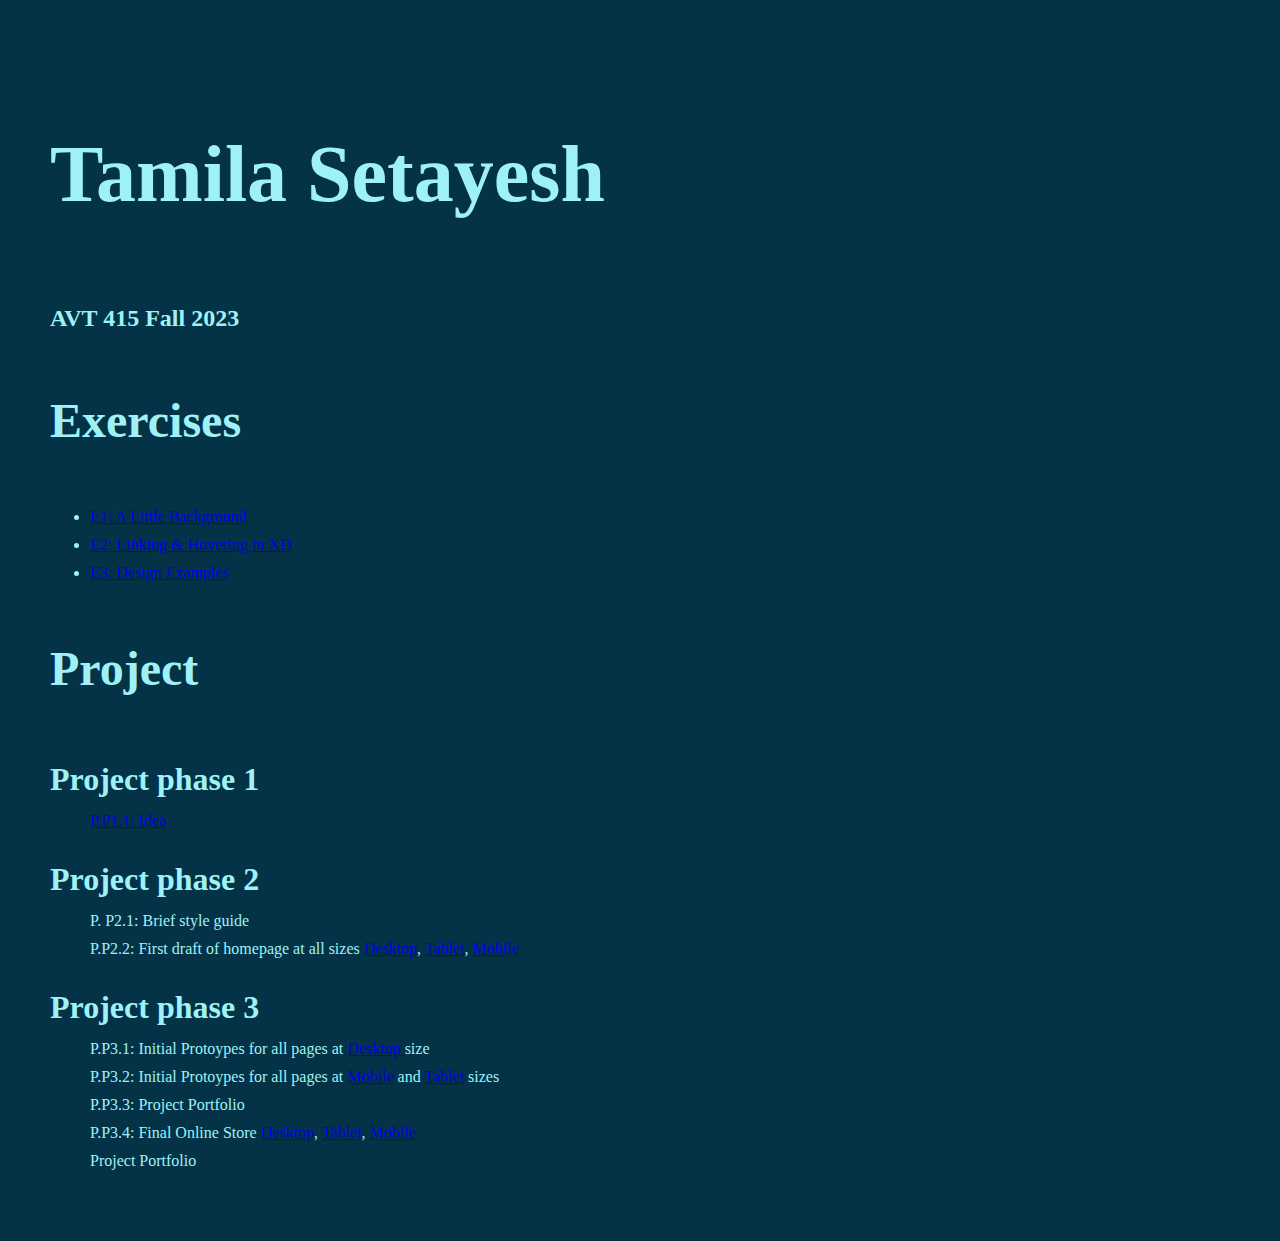
==== index.html @ e22105d7 "Update index.html" ====
<!doctype html>
<html>
<head>
<meta charset="UTF-8">
<title>Course work of Tamila Setayesh</title>
<link rel="stylesheet" href="css/main.css">
</head>

<body>
<h1>Tamila Setayesh</h1>
	<h4>AVT 415 Fall 2023</h4>
		<div class="column"><h2>Exercises</h2>
			<ul>
			<li><a href= "https://xd.adobe.com/view/10ba58d9-aff0-49b9-9766-f0cc86d1b028-45e9/">E1: A Little Background</a></li>
			<li><a href= "https://xd.adobe.com/view/1d4ed2be-74c3-41bf-8e78-43e73dde755b-481d/">E2: Linking & Hovering in XD</a></li>
			<li><a href= "https://xd.adobe.com/view/aa833ee6-144c-4562-87b8-64d4453eeb4b-ffd0/">E3: Design Examples</a></li>	
			</ul>
		</div>

	<div class="column">
		<h2>Project</h2>
			<dl>
				<dt>Project phase 1</dt>
			<dd><a href= "p_process/P1Ideas.html">P.P1.1: Idea</a></dd>
			<dd></dd>
			</dl>
			<dl>
				<dt>Project phase 2</dt>
			<dd>P. P2.1: Brief style guide
			</dd>
			<dd>P.P2.2: First draft of homepage at all sizes <a href="#">Desktop</a>, <a href="#"> Tablet</a>, <a href="#"> Mobile</a> </dd>
			</dl>
			<dl>
				<dt>Project phase 3</dt>
			<dd>P.P3.1: Initial Protoypes for all pages at <a href="#">Desktop </a>size </dd>
			<dd>P.P3.2: Initial Protoypes for all pages at <a href="#">Mobile</a> and <a href="#">Tablet</a> sizes</dd>
			<dd>P.P3.3: Project Portfolio</dd>
			<dd>P.P3.4: Final Online Store <a href="#">Desktop</a>, <a href="#"> Tablet</a>, <a href="#"> Mobile</a></dd>
			<dd>Project Portfolio</dd>
</body>
</html>
---- css/main.css ----
@charset "UTF-8";
/* CSS Document */

html {font-size: 100%;} /*16px*/

body {
  background-color: #043246;
  color: #9EF2F6;
  margin: 0;
  padding: 50px;
  line-height: 1.75;
}
h1 {

  font-size: 5em;
}

h2 {font-size: 3em;

}

h4 {font-size: 1.5em;
margin-top: 0;

}

dt {
	font-size: 2em;
	font-weight: bold;
}
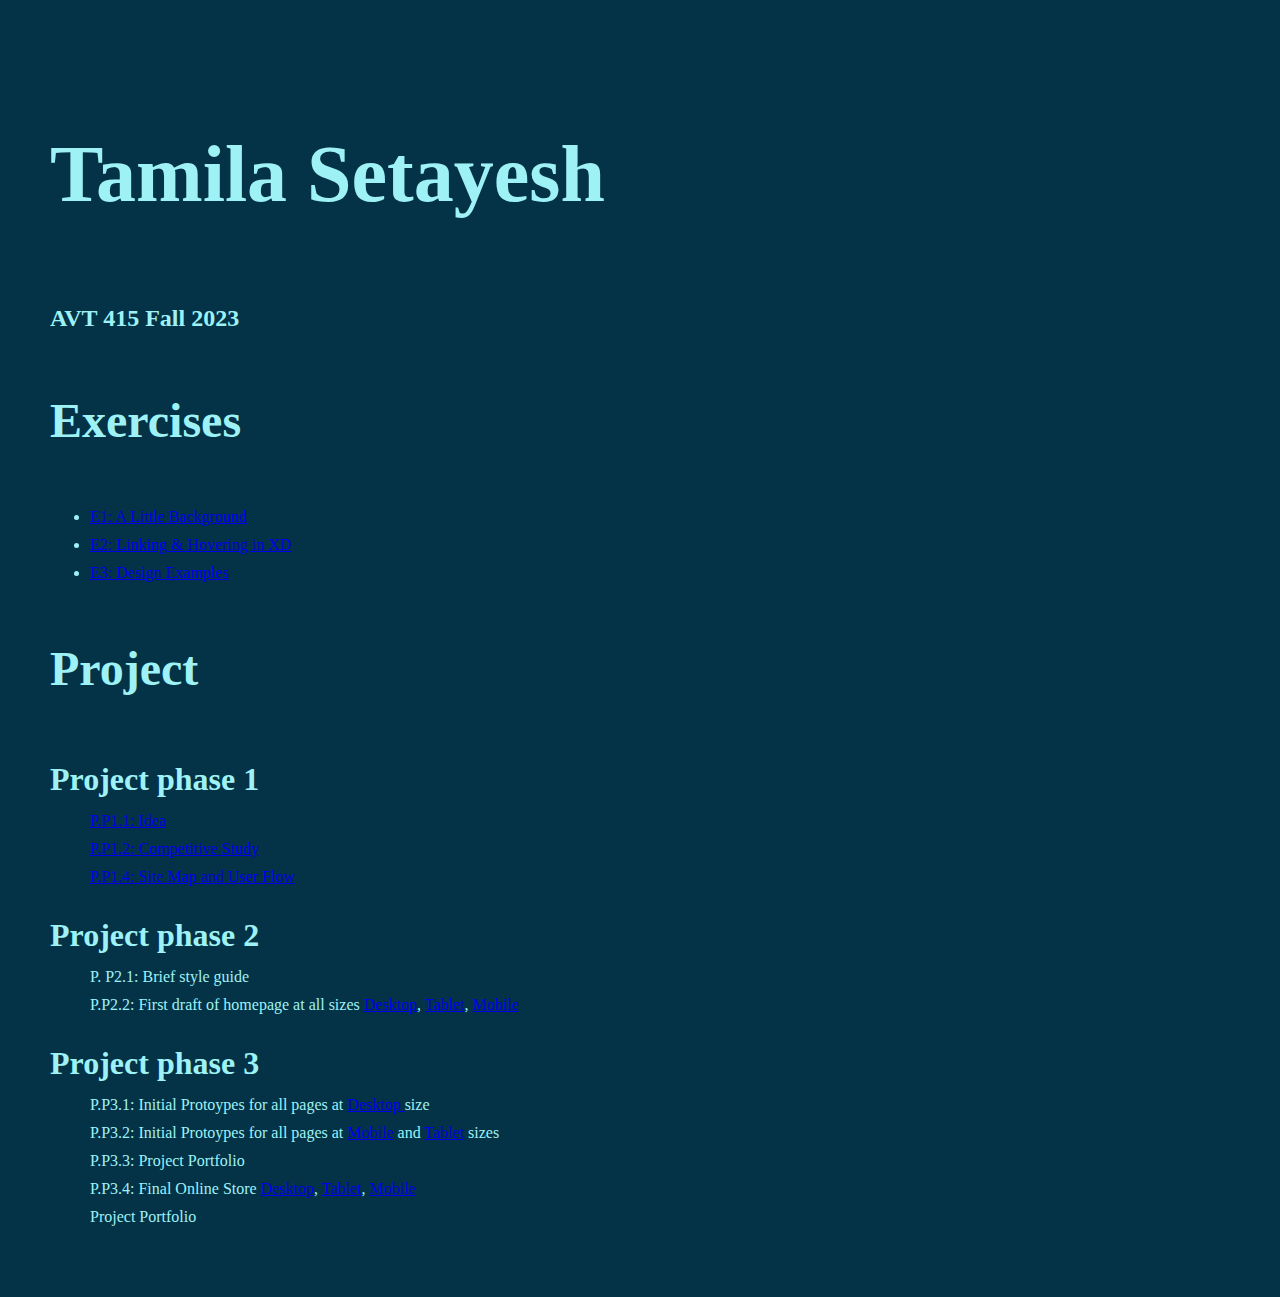
==== commit 0f16689a: "Update index.html" ====
--- a/index.html
+++ b/index.html
@@ -22,6 +22,8 @@
 			<dl>
 				<dt>Project phase 1</dt>
 			<dd><a href= "p_process/P1Ideas.html">P.P1.1: Idea</a></dd>
+			<dd><a href= "p_process/P1.2 Competitive Study.xd">P.P1.2: Competitive Study</a></dd>
+			<dd><a href= "p_process/P1.4 Site Map and User Flow.xd">P.P1.4: Site Map and User Flow</a></dd>
 			<dd></dd>
 			</dl>
 			<dl>
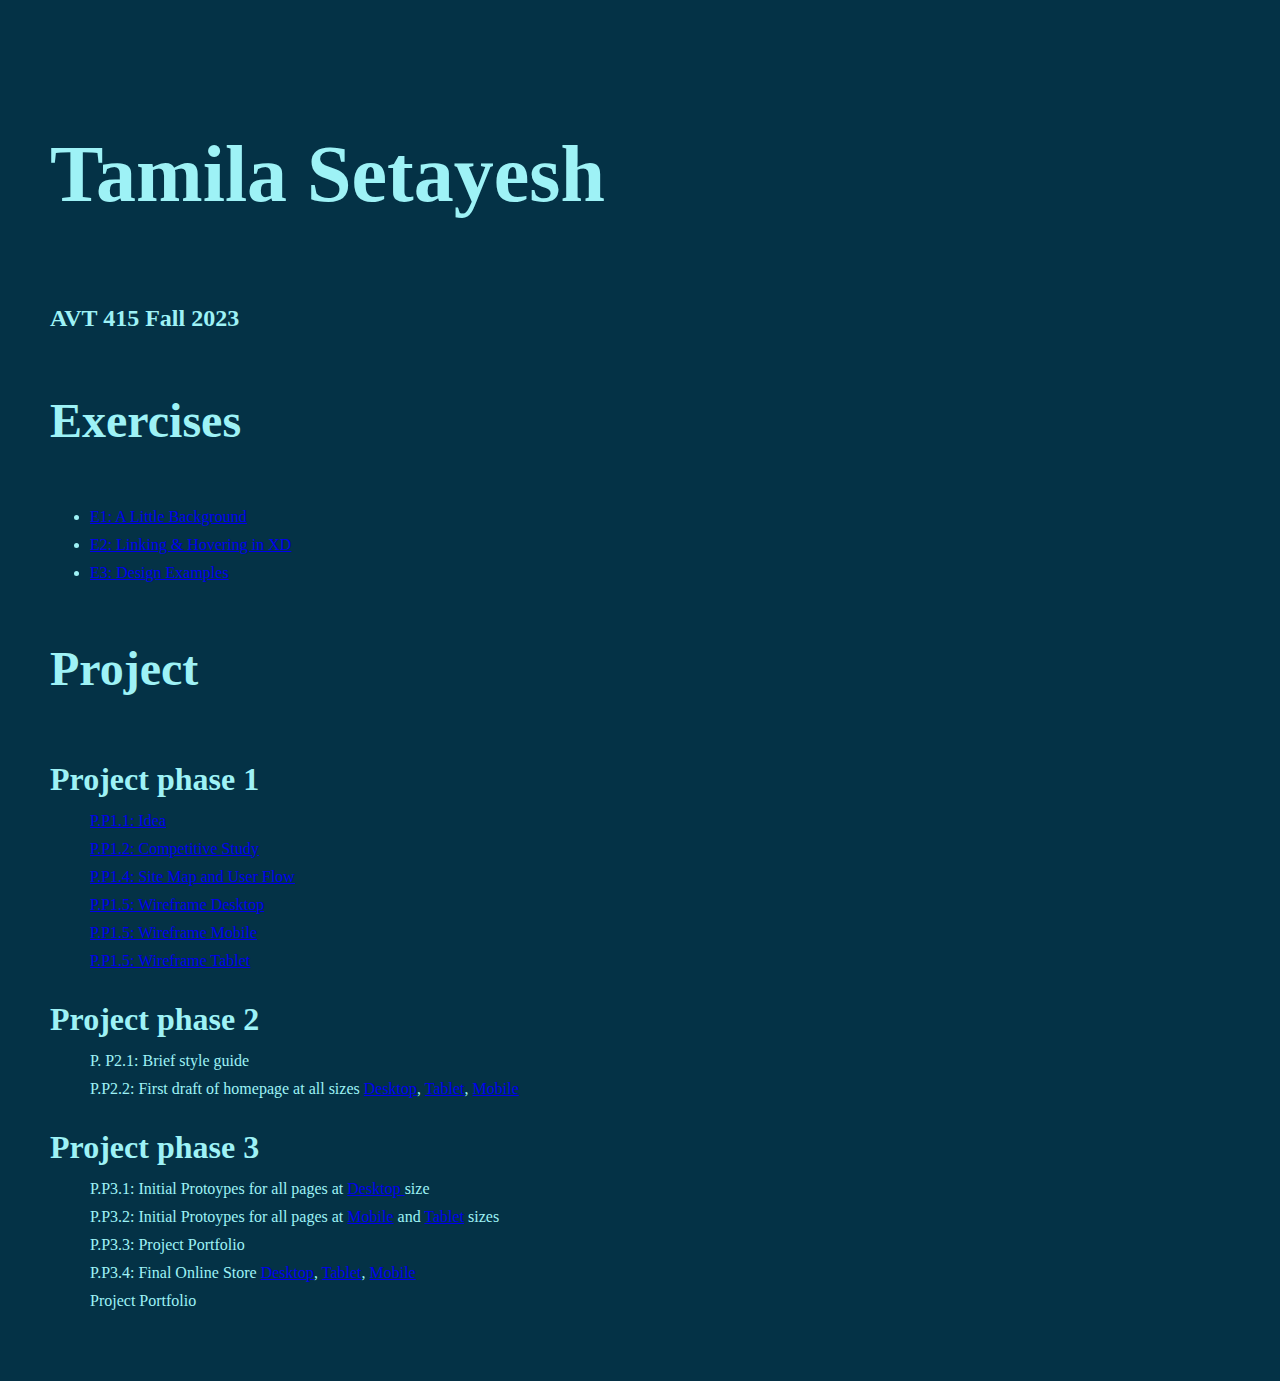
==== commit 1c5ee6e7: "Update index.html" ====
--- a/index.html
+++ b/index.html
@@ -22,8 +22,11 @@
 			<dl>
 				<dt>Project phase 1</dt>
 			<dd><a href= "p_process/P1Ideas.html">P.P1.1: Idea</a></dd>
-			<dd><a href= "p_process/P1.2 Competitive Study.xd">P.P1.2: Competitive Study</a></dd>
-			<dd><a href= "p_process/P1.4 Site Map and User Flow.xd">P.P1.4: Site Map and User Flow</a></dd>
+			<dd><a href= "https://xd.adobe.com/view/06815357-9e09-4c60-b933-7497dc1419dc-53d2/">P.P1.2: Competitive Study</a></dd>
+			<dd><a href= "https://xd.adobe.com/view/6f978228-96f9-478a-9bf7-db1df733dd86-3ac4/">P.P1.4: Site Map and User Flow</a></dd>
+			<dd><a href= "https://xd.adobe.com/view/fb196ed7-4947-4886-ae69-8904c1dd3047-ae4a/">P.P1.5: Wireframe Desktop</a></dd>
+			<dd><a href= "https://xd.adobe.com/view/b4ba9939-af38-4402-ba1f-70b9f56068df-e1e9/">P.P1.5: Wireframe Mobile</a></dd>
+			<dd><a href= "https://xd.adobe.com/view/93261ba3-19aa-4791-8f9e-7c15203d2183-c675/">P.P1.5: Wireframe Tablet</a></dd>
 			<dd></dd>
 			</dl>
 			<dl>
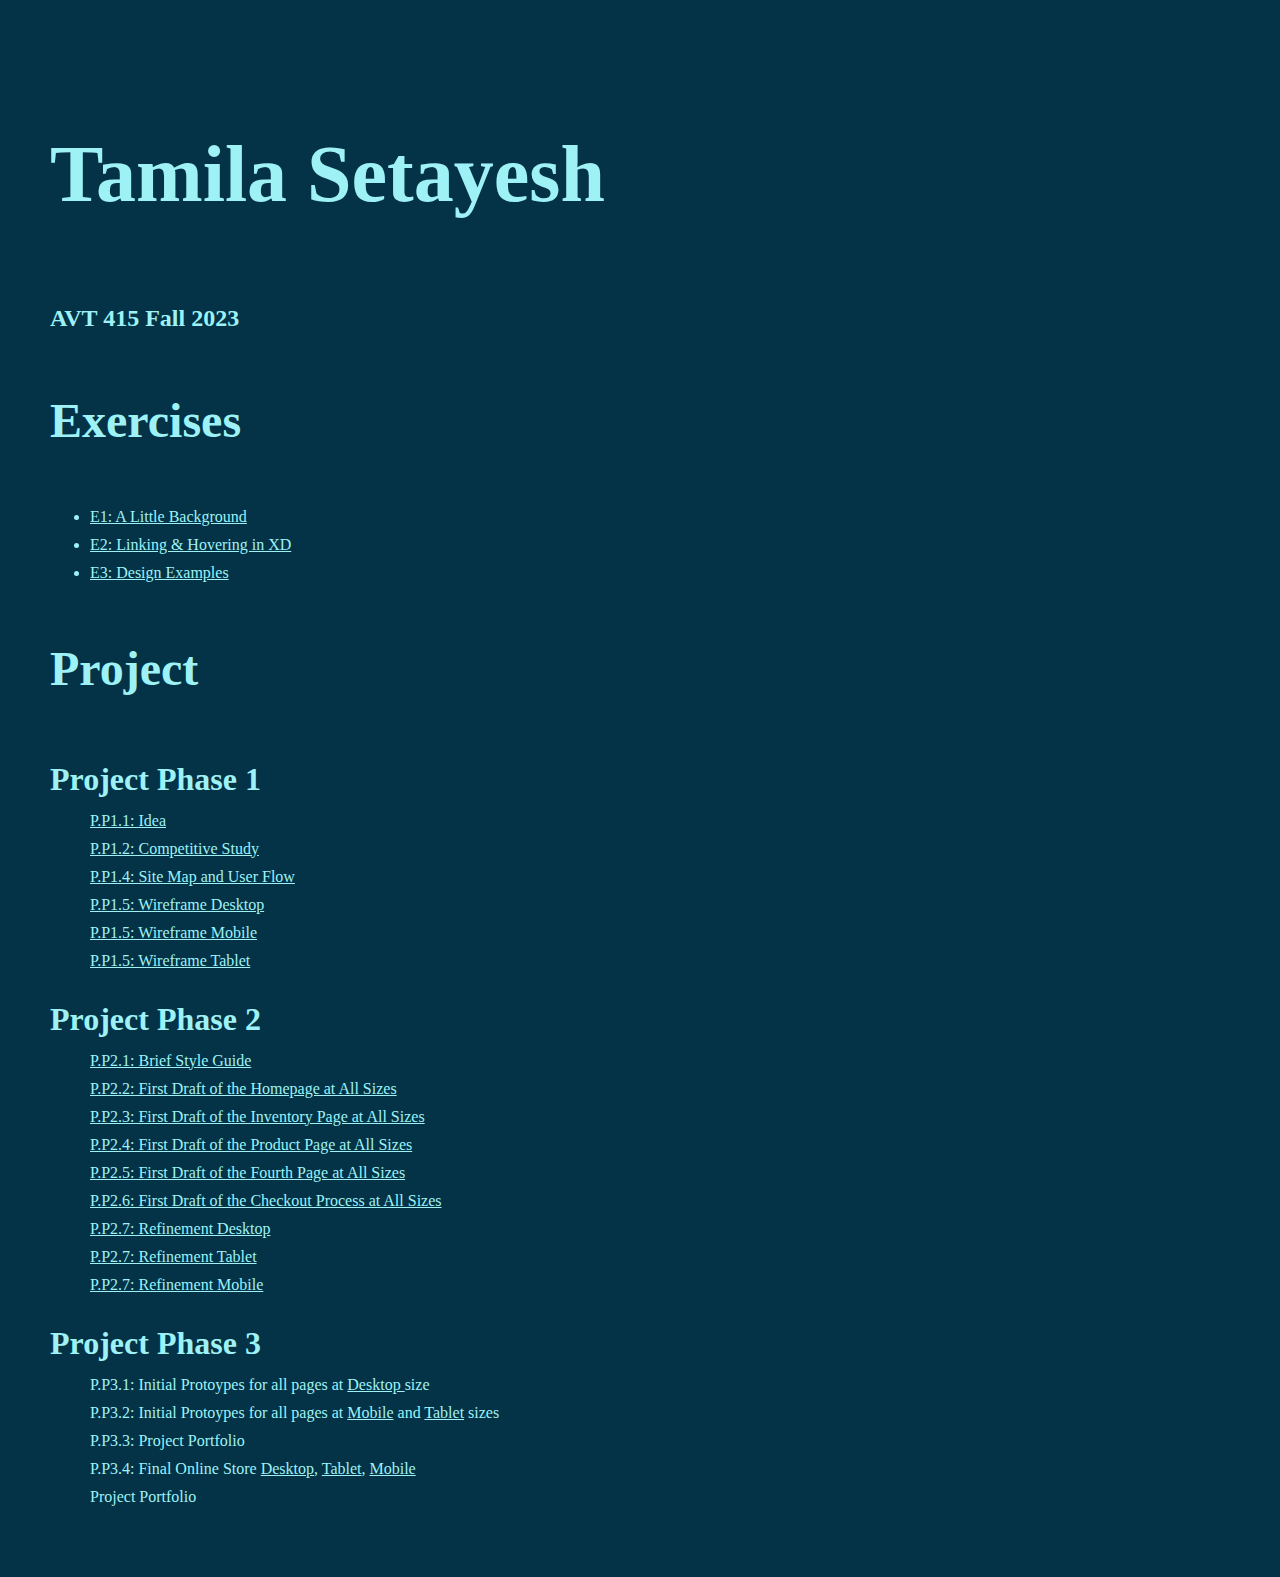
==== commit 7debe0e2: "Update index.html" ====
--- a/index.html
+++ b/index.html
@@ -20,23 +20,30 @@
 	<div class="column">
 		<h2>Project</h2>
 			<dl>
-				<dt>Project phase 1</dt>
-			<dd><a href= "p_process/P1Ideas.html">P.P1.1: Idea</a></dd>
+				<dt>Project Phase 1</dt>
+			<dd><a href= "p_process/P1.1 Idea.html">P.P1.1: Idea</a></dd>
 			<dd><a href= "https://xd.adobe.com/view/06815357-9e09-4c60-b933-7497dc1419dc-53d2/">P.P1.2: Competitive Study</a></dd>
 			<dd><a href= "https://xd.adobe.com/view/6f978228-96f9-478a-9bf7-db1df733dd86-3ac4/">P.P1.4: Site Map and User Flow</a></dd>
 			<dd><a href= "https://xd.adobe.com/view/fb196ed7-4947-4886-ae69-8904c1dd3047-ae4a/">P.P1.5: Wireframe Desktop</a></dd>
 			<dd><a href= "https://xd.adobe.com/view/b4ba9939-af38-4402-ba1f-70b9f56068df-e1e9/">P.P1.5: Wireframe Mobile</a></dd>
 			<dd><a href= "https://xd.adobe.com/view/93261ba3-19aa-4791-8f9e-7c15203d2183-c675/">P.P1.5: Wireframe Tablet</a></dd>
-			<dd></dd>
+				
 			</dl>
 			<dl>
-				<dt>Project phase 2</dt>
-			<dd>P. P2.1: Brief style guide
-			</dd>
-			<dd>P.P2.2: First draft of homepage at all sizes <a href="#">Desktop</a>, <a href="#"> Tablet</a>, <a href="#"> Mobile</a> </dd>
+				<dt>Project Phase 2</dt>
+			<dd><a href= "https://xd.adobe.com/view/e31361be-2137-4226-bb4d-c017acf9e375-b640/">P.P2.1: Brief Style Guide</a></dd>
+			<dd><a href= "https://xd.adobe.com/view/01dcd438-ffe1-44af-9880-2f0d500bf406-548f/">P.P2.2: First Draft of the Homepage at All Sizes</a></dd>
+			<dd><a href= "https://xd.adobe.com/view/ae8ba972-859b-4465-9aaa-772367f88a4c-fbd8/">P.P2.3: First Draft of the Inventory Page at All Sizes</a></dd>
+			<dd><a href= "https://xd.adobe.com/view/3afa62f1-43bd-4d62-a125-ce45aad4e0c2-6fa9/">P.P2.4: First Draft of the Product Page at All Sizes</a></dd>
+			<dd><a href= "https://xd.adobe.com/view/90c07c29-921d-438c-808b-0f5ccc383776-c593/">P.P2.5: First Draft of the Fourth Page at All Sizes</a></dd>
+			<dd><a href= "https://xd.adobe.com/view/a7762026-92b7-438e-b61d-98ec69f52aaf-f225/">P.P2.6: First Draft of the Checkout Process at All Sizes</a></dd>
+			<dd><a href= "https://xd.adobe.com/view/9949854e-0427-4f76-9e01-ebf254d552d4-cc1a/">P.P2.7: Refinement Desktop</a></dd>
+			<dd><a href= "https://xd.adobe.com/view/fdfdfa50-c5f9-466b-8a4d-d10a1257b5b7-a8ae/">P.P2.7: Refinement Tablet</a></dd>
+			<dd><a href= "https://xd.adobe.com/view/c546e1d8-02a1-4fe7-acf4-b939bc0e65b5-9015/">P.P2.7: Refinement Mobile</a></dd>
+				
 			</dl>
 			<dl>
-				<dt>Project phase 3</dt>
+				<dt>Project Phase 3</dt>
 			<dd>P.P3.1: Initial Protoypes for all pages at <a href="#">Desktop </a>size </dd>
 			<dd>P.P3.2: Initial Protoypes for all pages at <a href="#">Mobile</a> and <a href="#">Tablet</a> sizes</dd>
 			<dd>P.P3.3: Project Portfolio</dd>
--- a/css/main.css
+++ b/css/main.css
@@ -10,6 +10,15 @@
   padding: 50px;
   line-height: 1.75;
 }
+
+a {
+	color: #9EF2F6;
+}
+
+a:hover {
+	color: #FFFFFF
+}
+
 h1 {
 
   font-size: 5em;
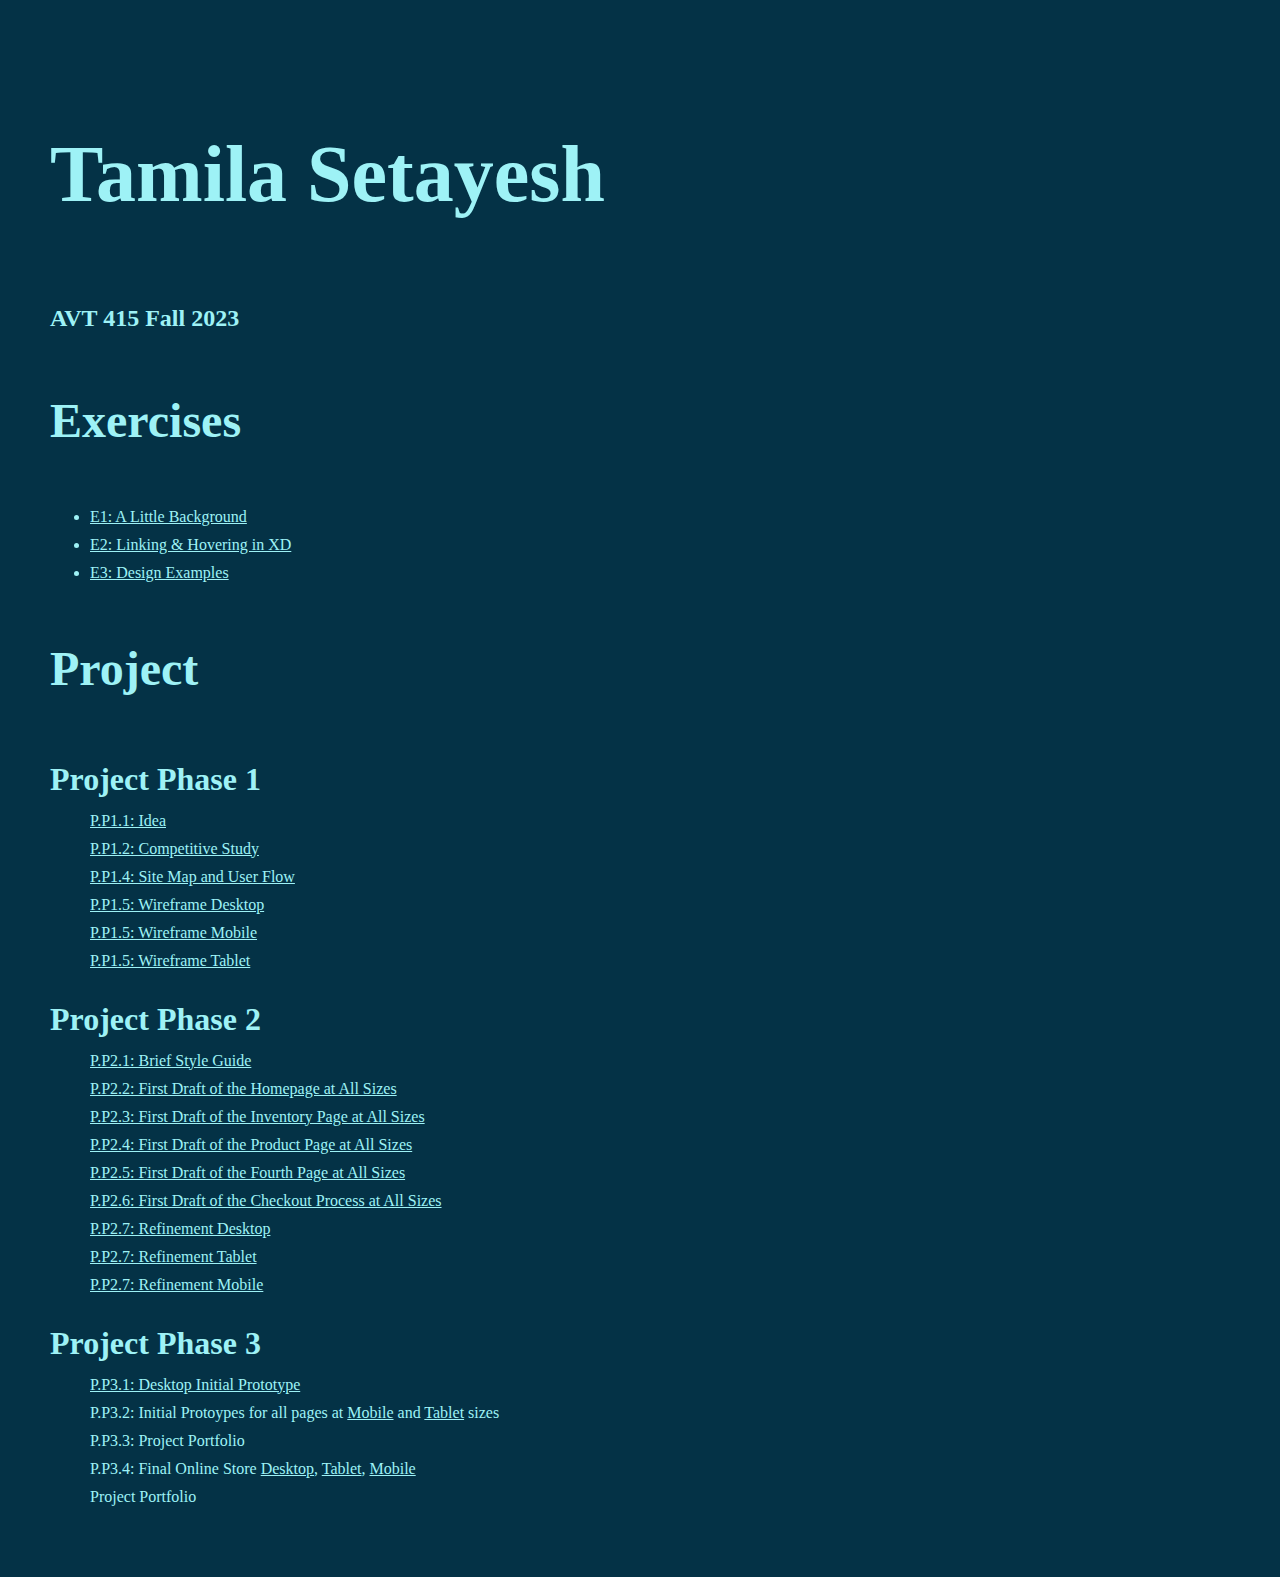
==== commit 37ee61b1: "Update index.html" ====
--- a/index.html
+++ b/index.html
@@ -44,7 +44,7 @@
 			</dl>
 			<dl>
 				<dt>Project Phase 3</dt>
-			<dd>P.P3.1: Initial Protoypes for all pages at <a href="#">Desktop </a>size </dd>
+			<dd><a href= "https://xd.adobe.com/view/7b51ed87-0b6e-4aed-8980-fccd0f3c5d1b-2e02/">P.P3.1: Desktop Initial Prototype</a></dd>
 			<dd>P.P3.2: Initial Protoypes for all pages at <a href="#">Mobile</a> and <a href="#">Tablet</a> sizes</dd>
 			<dd>P.P3.3: Project Portfolio</dd>
 			<dd>P.P3.4: Final Online Store <a href="#">Desktop</a>, <a href="#"> Tablet</a>, <a href="#"> Mobile</a></dd>
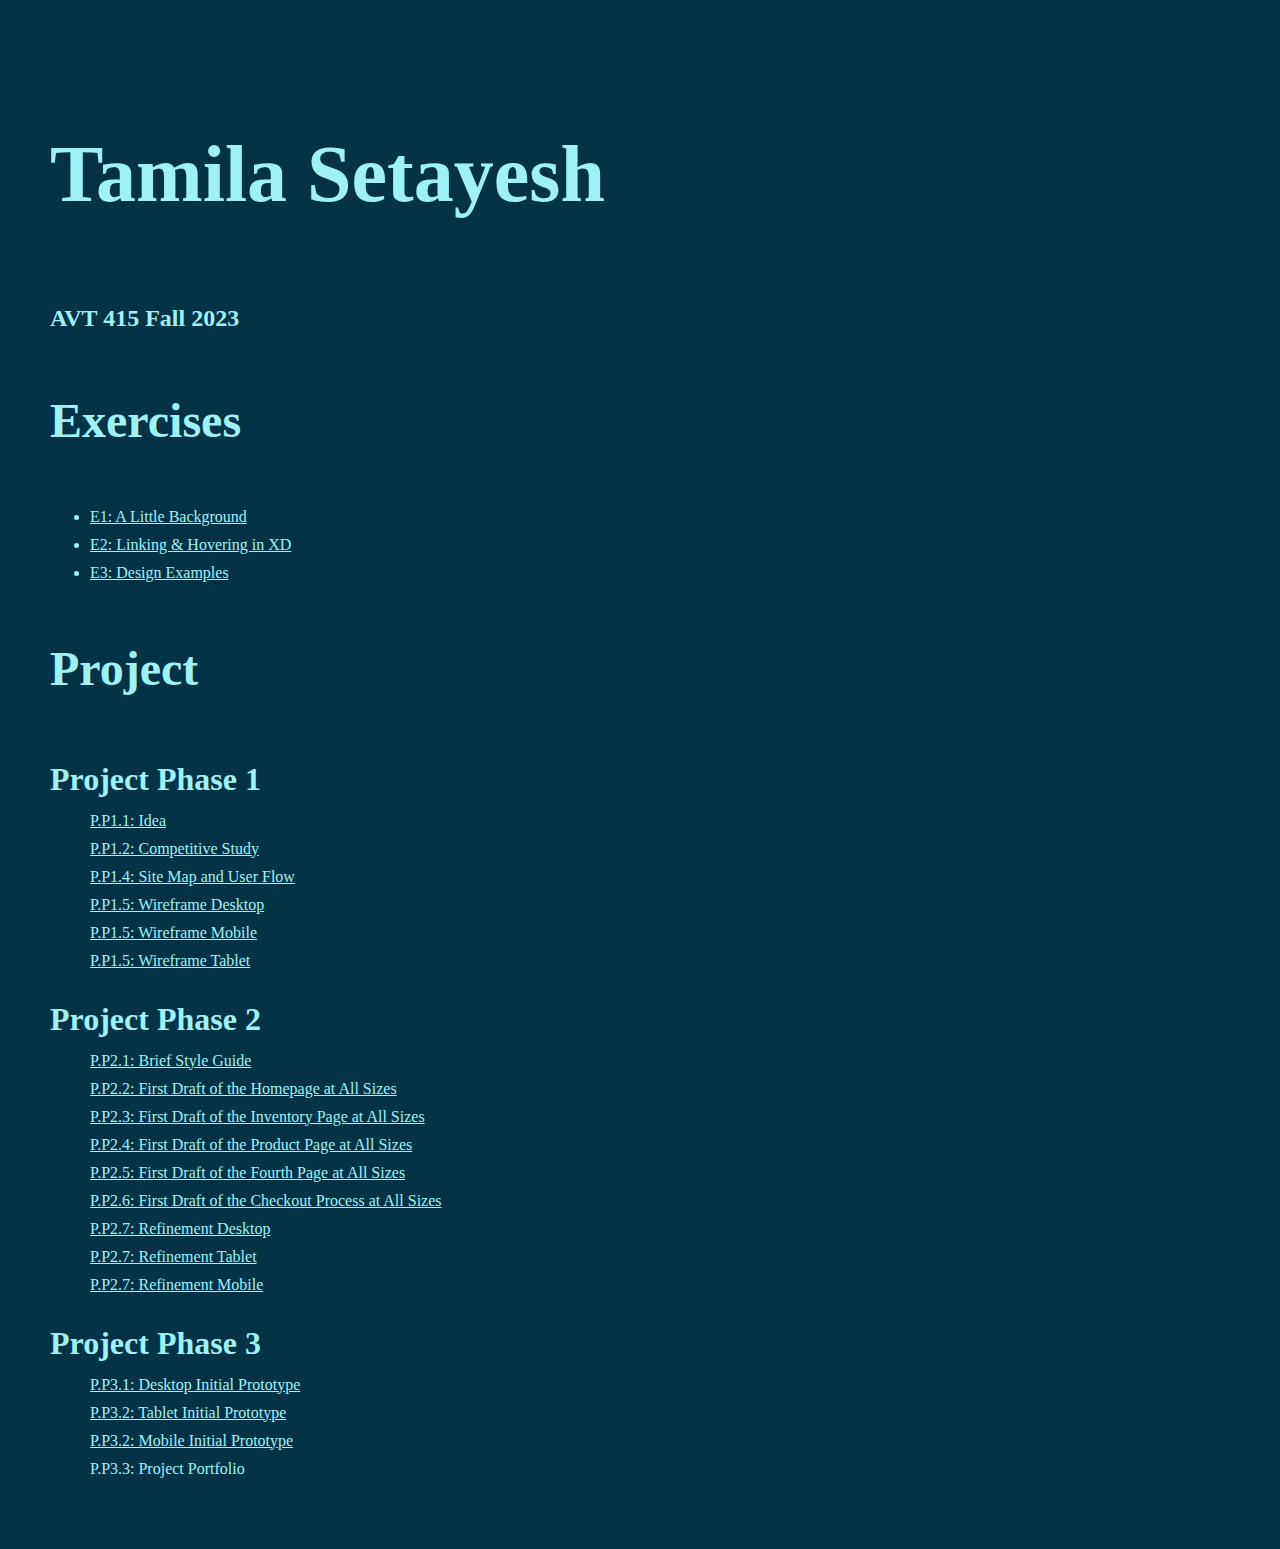
==== commit 4202f7bf: "Update index.html" ====
--- a/index.html
+++ b/index.html
@@ -45,9 +45,9 @@
 			<dl>
 				<dt>Project Phase 3</dt>
 			<dd><a href= "https://xd.adobe.com/view/7b51ed87-0b6e-4aed-8980-fccd0f3c5d1b-2e02/">P.P3.1: Desktop Initial Prototype</a></dd>
-			<dd>P.P3.2: Initial Protoypes for all pages at <a href="#">Mobile</a> and <a href="#">Tablet</a> sizes</dd>
+			<dd><a href= "https://xd.adobe.com/view/03a9b462-c755-4b0d-a677-9a714a9000d2-56fa/">P.P3.2: Tablet Initial Prototype</a></dd>
+			<dd><a href= "https://xd.adobe.com/view/2253fef0-eb2d-4a0c-8908-a45eb51c5d4e-7700/">P.P3.2: Mobile Initial Prototype</a></dd>
 			<dd>P.P3.3: Project Portfolio</dd>
-			<dd>P.P3.4: Final Online Store <a href="#">Desktop</a>, <a href="#"> Tablet</a>, <a href="#"> Mobile</a></dd>
-			<dd>Project Portfolio</dd>
+			
 </body>
 </html>
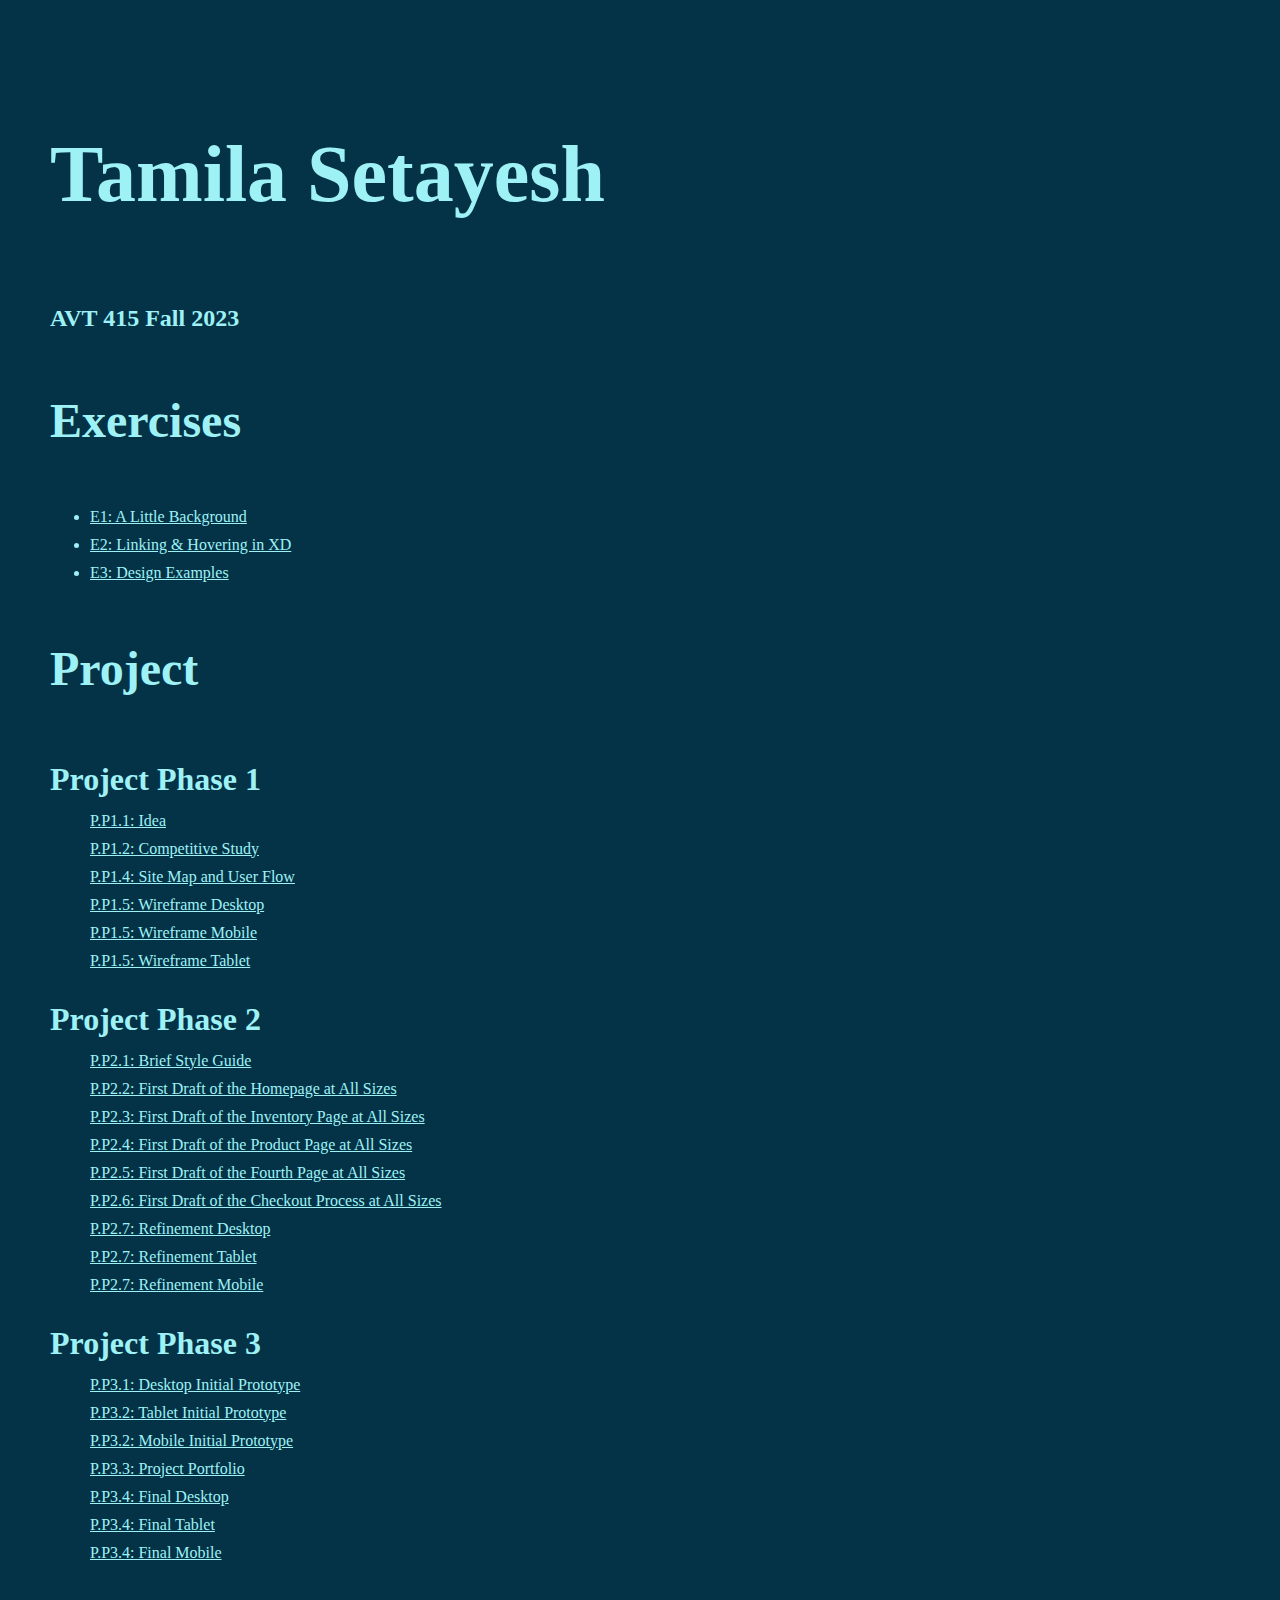
==== commit 47c4bbd3: "Update index.html" ====
--- a/index.html
+++ b/index.html
@@ -47,7 +47,11 @@
 			<dd><a href= "https://xd.adobe.com/view/7b51ed87-0b6e-4aed-8980-fccd0f3c5d1b-2e02/">P.P3.1: Desktop Initial Prototype</a></dd>
 			<dd><a href= "https://xd.adobe.com/view/03a9b462-c755-4b0d-a677-9a714a9000d2-56fa/">P.P3.2: Tablet Initial Prototype</a></dd>
 			<dd><a href= "https://xd.adobe.com/view/2253fef0-eb2d-4a0c-8908-a45eb51c5d4e-7700/">P.P3.2: Mobile Initial Prototype</a></dd>
-			<dd>P.P3.3: Project Portfolio</dd>
+			<dd><a href= "https://xd.adobe.com/view/e33a3180-fb24-427b-8e6a-e8fe6311746a-b669/">P.P3.3: Project Portfolio</a></dd>
+			<dd><a href= "https://xd.adobe.com/view/b9491ec2-6236-4daf-a465-462f0b6f793b-ec1a/">P.P3.4: Final Desktop</a></dd>
+			<dd><a href= "https://xd.adobe.com/view/d305f03a-97d8-49d2-881e-4bd41f11e325-8656/">P.P3.4: Final Tablet</a></dd>
+			<dd><a href= "https://xd.adobe.com/view/72d8a55e-98e1-4a62-a999-29e50d631fba-278b/">P.P3.4: Final Mobile</a></dd>
+		
 			
 </body>
 </html>
